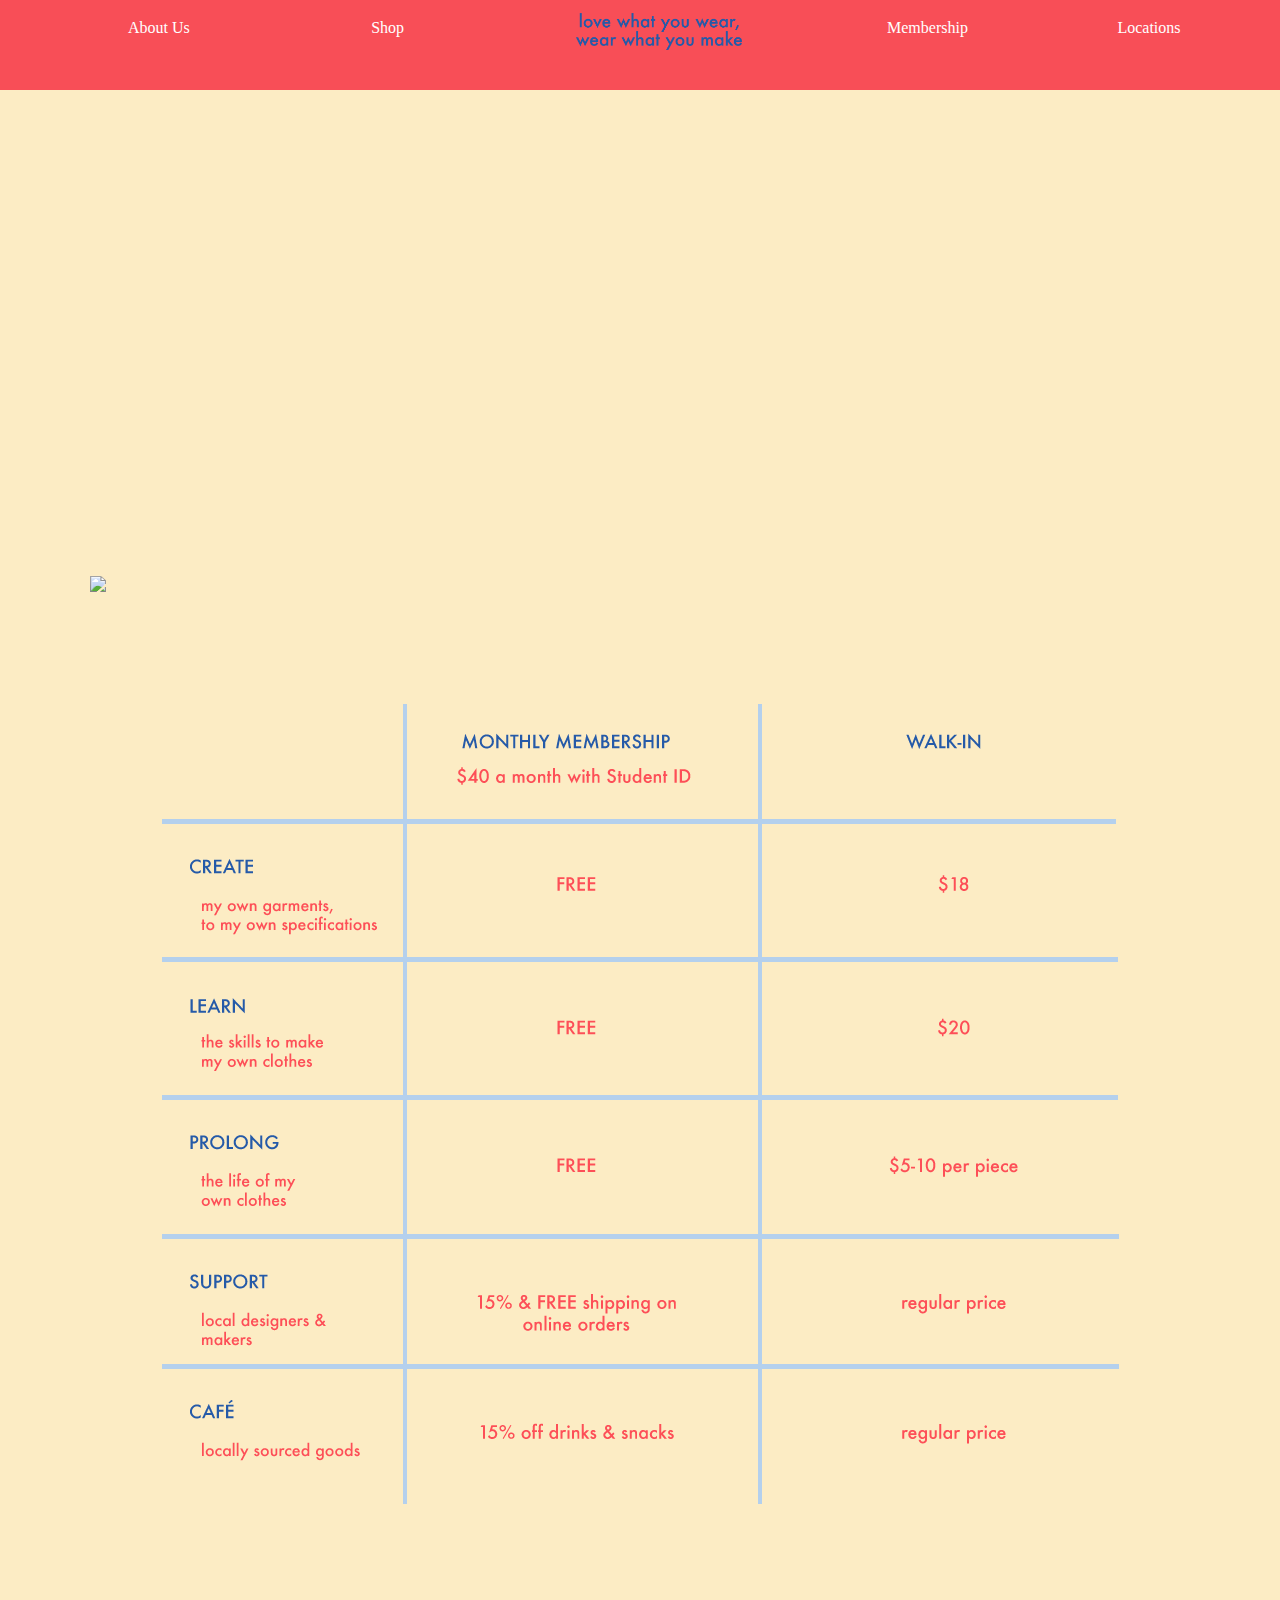
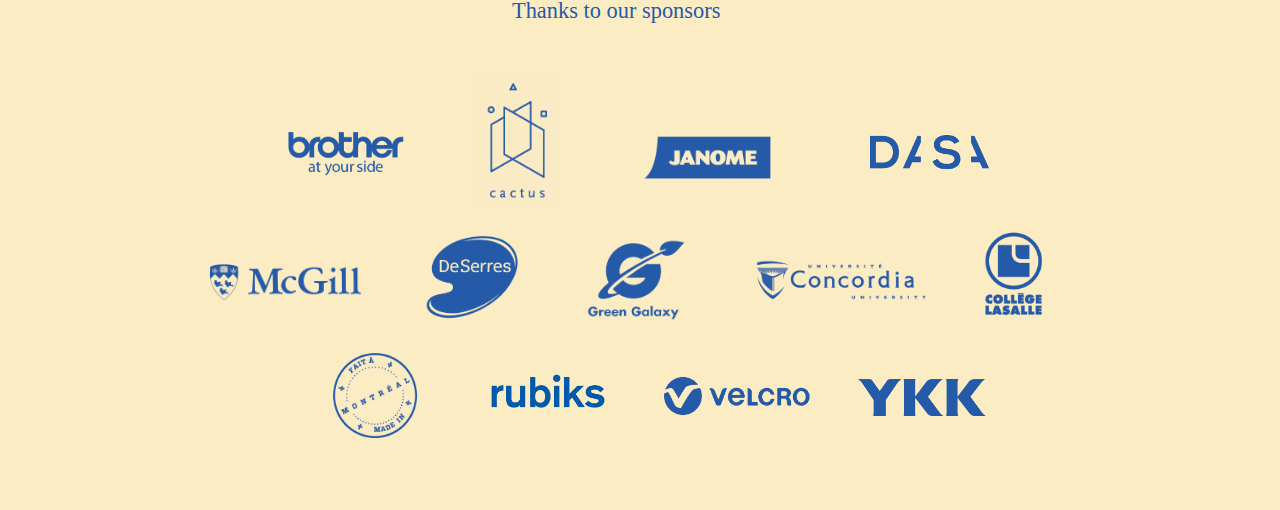
==== patterns.html @ 3ca2102f "new stuff" ====
<!-- ************************************************************************
Daniel Munoz
MACONDO

************************************************************************ -->

<!DOCTYPE html>

<html lang="en">

<head class="no-skrollr">
  <meta http-equiv="content-type" content="text/html; charset=utf-8">

  <title>Too Soh</title>

  <!-- **************************- LINKS -**********************************-->

  <link rel="stylesheet" type="text/css" href="css/style.css" />

  <!-- jQuery  -->
  <script src="https://ajax.googleapis.com/ajax/libs/jquery/3.1.1/jquery.min.js"></script>

  <!-- jQuery UI -->
  <link rel="stylesheet" href="https://ajax.googleapis.com/ajax/libs/jqueryui/1.12.1/themes/smoothness/jquery-ui.css">
  <script src="https://ajax.googleapis.com/ajax/libs/jqueryui/1.12.1/jquery-ui.min.js"></script>

  <!-- My Javascript  -->
  <script src="js/script.js" content="text/javascript"></script>

  <!-- ScrollMagic  -->
  <script src="https://cdnjs.cloudflare.com/ajax/libs/gsap/1.19.0/TweenMax.min.js"></script>
  <script src="js/ScrollMagic.min.js"></script>
  <script type="text/javascript" src="dist/skrollr.min.js"></script>

  <!-- Animation Plug-in  -->
  <script src="js/plugins/animation.gsap.min.js"></script>

</head>


  <!-- **************************- BODY -**********************************-->

<body>
  <div id="header" data-200="opacity:0.0;" data-400="opacity:1;">
    <a href="index.html"><p id="about">About Us</p></a>
    <a href="shop.html"><p id="shop">Shop</p></a>
        <img id="sentence" src="../images/sentence.png">
    <a href="patterns.html"><p id="patterns">Membership</p></a>
    <a href="locations.html"><p id="locations">Locations</p></a>
  </div>

  <div id="container">
      <div id="skrollr-body">

  <img id="logo" data-0="margin-top: -39%; " data-400=" margin-top: -60%;" src="images/logo_red.png"> </img>

    <img id="grid" data-0="opacity:0.9;" data-100="opacity:0;" src="images/grid.png">

    <img id="member" src="../images/membership.png">

    <div id="logos2">
    <h1 id="h1n1">Thanks to our sponsors</h1>
    <img id="logo1" src="images/logos/brother.png">
    <img id="logo2" src="images/logos/cactus.png">
    <img id="logo3" src="images/logos/concordia.png">
    <img id="logo4" src="images/logos/dasa.png">
    <img id="logo5" src="images/logos/deserres.png">
    <img id="logo6" src="images/logos/e.png">
    <img id="logo7" src="images/logos/janome.png">
    <img id="logo8" src="images/logos/lasalle.png">
    <img id="logo9" src="images/logos/mcgill.png">
    <img id="logo10" src="images/logos/montreal.png">
    <img id="logo11" src="images/logos/rubiks.png">
    <img id="logo12" src="images/logos/velcro.png">
    <img id="logo13" src="images/logos/ykk.png">

    </div>

      </div>
      </div>

</body>


  	<script type="text/javascript">
  	skrollr.init({
  		render: function(data) {
  			//Loop
  			data.curTop === data.maxTop
  		}
  	});
  	</script>


</html>
---- css/style.css ----
/*
Daniel Munoz
*/

@font-face {
    font-family: cinzel;
    src: url(../fonts/Cinzel-Regular.ttf);
}

@font-face {
    font-family: montserrat;
    src: url(../fonts/Montserrat-Thin.ttf);
}

@font-face {
    font-family: montserratRegular;
    src: url(../fonts/Montserrat-Regular.ttf);
}

body {
  background-color: #fcecc4;
  margin: 0;
  padding: 0;
}

/* ------------------ Header ------------------- */

#header{
  position: fixed;
  background-color: #f84e57;
  background-size: 50%;
  width: 100%;
  height: 10%;
  z-index: 7;
  margin-top: -45%;
}


#about{
font-family: montserratRegular;
position:absolute;
margin-left:10%;
font-size: 1em;
margin-top: 1.5%;
color: white;
width: 20%;
-webkit-transition: 0.3s; /* Safari */
  transition: 1s;
}

#about:hover {
font-weight: bolder;
color: blue;
}

#shop{
  font-family: montserratRegular;
  position:absolute;
  margin-left:29%;
  font-size: 1em;
  margin-top: 1.5%;
  color: white;
  width: 20%;
  -webkit-transition: 0.3s; /* Safari */
    transition: 1s;
}

#shop:hover {
  font-weight: bolder;
  color: blue;
}

#sentence{
  position:absolute;
  margin-left:45%;
  margin-top: 1%;
  width: 13%;
}

#make{
  font-family: montserratRegular;
  position:absolute;
  margin-left:42.3%;
  font-size: 1em;
  margin-top: 1.5%;
  color: white;
  width: 20%;
  -webkit-transition: 0.3s; /* Safari */
    transition: 1s;
}

#make:hover {
  font-weight: bolder;
  color: blue;
}

#patterns{
  font-family: montserratRegular;
  position:absolute;
  margin-left:69.3%;
  font-size: 1em;
  margin-top: 1.5%;
  color: white;
  width: 20%;
  -webkit-transition: 0.3s; /* Safari */
    transition: 1s;
}

#patterns:hover {
  font-weight: bolder;
  color: blue;
}

#locations{
  font-family: montserratRegular;
  position:absolute;
  margin-left:87.3%;
  font-size: 1em;
  margin-top: 1.5%;
  color: white;
  width: 20%;
  -webkit-transition: 0.3s; /* Safari */
    transition: 1s;
}

#locations:hover {
  font-weight: bolder;
  color: blue;
}

h1{
  position: absolute;
  font-family:montserratRegular;
   font-weight: 100;
  color: #255aa8;
  z-index: 6;
}

#h1n1{

 font-size: 1.4em;
  position: absolute;
  margin-top: -40%;
    width: 40%;
  margin-left: 40%;
  color: #255aa8;
}

h2{
  position: static;
  font-family:montserratRegular;
   font-weight: 100;
  font-size: 0.8em;
  color: white;
  text-align: center;
  padding-top: 35%;
}

#container{
  margin-top: 45%;
  width: 100%;
  height: 100%;
  overflow-x: hidden;
  overflow-y: scroll;
  z-index: 1;
}


/* ------------------ Contents ------------------- */

#logo{
  position: absolute;
  margin-left: 7%;
  width: 90%;
  z-index: 6;
}

#grid{
    position: absolute;
    z-index: 1;
    margin-top: -45%;
    max-width: 100%;
}

#video{
  background-color: #fce8bf;
  position:absolute;
  margin-top: 5%;
  width: 100%;
  height: 87.4%;
  z-index: 3;
  margin-left:-42;
}

#information{
  position: static;
  background-color: #345c9b;
  height:400px;
}

#information #para_1{
  position:static;
  font-family:montserratRegular;
  font-size: 1.5em;
  color:white;
  padding-top: 3%;
  padding-left: 2%;
}


#logo_red{
  position: static;
  margin-top: 8%;
  margin-left: 13%;
  max-width: 100%;
  max-height:100% ;
}

#video2{
  background-image: url("../images/map.jpg");
  position:absolute;
  width: 100%;
  height: 87.4%;
  z-index: 3;
  margin-top: 5%;
}

#video4{
  background-color: white;
  position:absolute;
  margin-top: 5%;
  width: 100%;
  height: 87.4%;
  z-index: 3;
  margin-left:-42;
}

#girl{
  max-width: 35%;
  position: absolute;
  margin-left: 10%;
    margin-top: 5%;
    z-index: 6;
}

#video_1{
  position: absolute;
  margin-left: 14.9%;
    margin-top: 5.5%;
    z-index: 5;
}

#member{
  position:static;
  margin-top: 10%;
  margin-left: 10%;
  padding-bottom: 12%;
}

/* ------------------ Logos ------------------- */

#logos{
  margin-top: 7%;
position: static;

}

#logos2{
  margin-top: 35%;
position: static;

}

#logo1{
  position: absolute;
  margin-left: 22%;
  max-width: 10%;
    margin-top: -30%;
    z-index: 5;
}

#logo2{
  position: absolute;
  margin-left: 37%;
  max-width: 7%;
    margin-top: -34%;
    z-index: 5;
}

#logo3{
  position: absolute;
  margin-left: 58.9%;
  max-width: 14%;
    margin-top: -20%;
    z-index: 5;
}

#logo4{
  position: absolute;
  margin-left: 68%;
  max-width: 9.3%;
    margin-top: -29.3%;
    z-index: 5;
}

#logo5{
  position: absolute;
  margin-left: 32.4%;
  max-width: 9%;
    margin-top: -22.3%;
    z-index: 5;
}

#logo6{
  position: absolute;
  margin-left: 45.6%;
  max-width: 8%;
    margin-top: -21.3%;
    z-index: 5;
}

#logo7{
  position: absolute;
  margin-left: 50.3%;
  max-width: 9.9%;
    margin-top: -30%;
    z-index: 5;
}

#logo8{
  position: absolute;
  margin-left: 76.3%;
  max-width: 5.7%;
    margin-top: -22.2%;
    z-index: 5;
}

#logo9{
  position: absolute;
  margin-left: 16.3%;
  max-width: 12%;
    margin-top: -19.2%;
    z-index: 5;
}

#logo10{
  position: absolute;
  margin-left: 26%;
  max-width: 6.6%;
    margin-top: -12.2%;
    z-index: 5;
}

#logo11{
  position: absolute;
  margin-left: 38%;
  max-width: 9.6%;
    margin-top: -10.6%;
    z-index: 5;
}

#logo12{
  position: absolute;
  margin-left: 51%;
  max-width: 13.6%;
    margin-top: -11.2%;
    z-index: 5;
}

#logo13{
  position: absolute;
  margin-left: 67%;
  max-width: 10%;
    margin-top: -10.2%;
    z-index: 5;
}


/* ------------------ shop ------------------- */

#promo1{
  position: absolute;
  z-index: 1;
  margin-top: 10%;
  max-width: 40%;
}

#p1{
  font-family: montserratRegular;
  color: blue;
  position: absolute;
  z-index: 1;
  max-width: 40%;
  margin-top: 21%;
  margin-left:3%;
}

#pricer1{
  position: absolute;
  z-index: 1;
  margin-top: 14%;
  max-width: 16%;
}

#promo2{
  position: absolute;
  z-index: 1;
  margin-top: 70%;
  max-width: 33%;
}

#p2{
  font-family: montserratRegular;
  color: blue;
  position: absolute;
  z-index: 1;
  max-width: 30%;
  margin-top: 84%;
  margin-left:53%;
}

#pricer2{
  position: absolute;
  z-index: 1;
  margin-top: 74%;
  max-width: 16%;
}

#promo3{
  position: absolute;
  z-index: 1;
  margin-top: 120%;
  max-width: 33%;
}

#p3{
  font-family: montserratRegular;
  color: blue;
  position: absolute;
  z-index: 1;
  max-width: 30%;
  margin-top: 154%;
  margin-left:33%;
}

#pricer3{
  position: absolute;
  z-index: 1;
  margin-top: 124%;
  max-width: 16%;
}

.make{
  font-family: montserratRegular;
  display: block;
  color: blue;
  position: relative;
  z-index: 2;
  margin-top: 5.9%;
  max-width: 37%;
  margin-left:9%;
  font-size: 13px;
}

#chica{
  max-width: 55%;
  z-index: 1;
}



/* ------------------ Scrolling JQuery Plugg-in ------------------- */

.skrollable {
	position:fixed;
	z-index:100;
}
.skrollable .skrollable {
	position:absolute;
}
.skrollable .skrollable .skrollable {
	position:static;
}
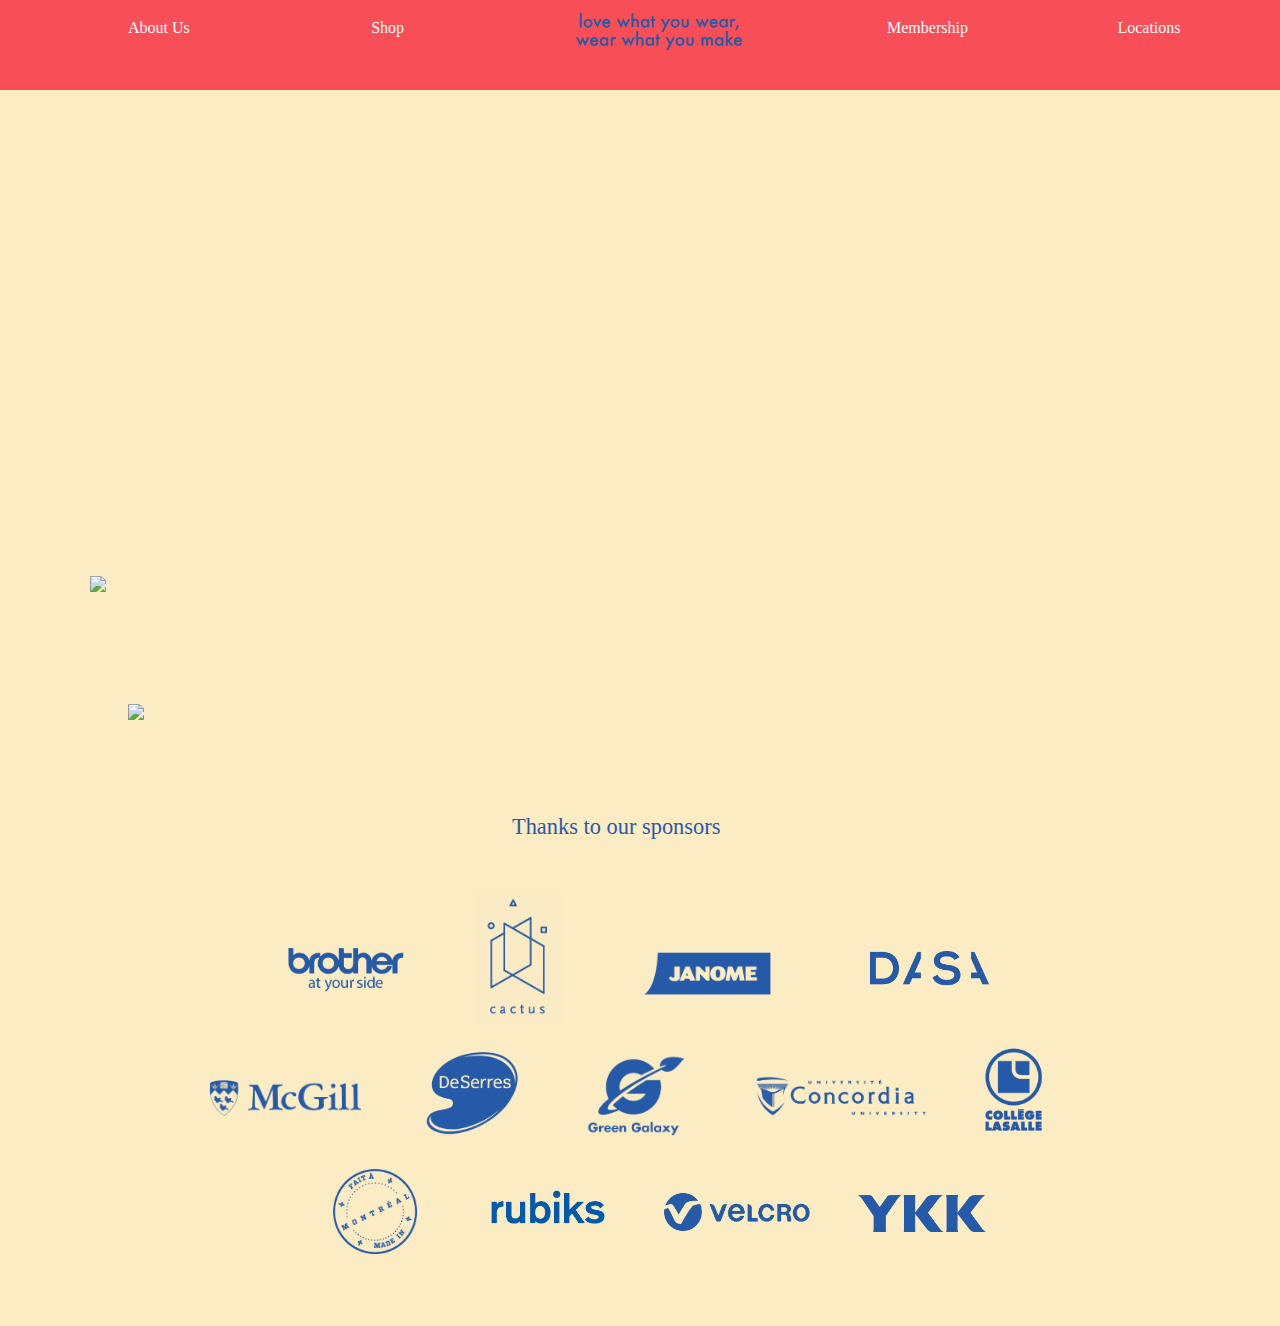
==== commit d3432519: "404" ====
--- a/patterns.html
+++ b/patterns.html
@@ -56,7 +56,7 @@
 
     <img id="grid" data-0="opacity:0.9;" data-100="opacity:0;" src="images/grid.png">
 
-    <img id="member" src="../images/membership.png">
+    <img id="member" src="../images/membership.jpg">
 
     <div id="logos2">
     <h1 id="h1n1">Thanks to our sponsors</h1>
--- a/css/style.css
+++ b/css/style.css
@@ -208,6 +208,12 @@
   padding-left: 2%;
 }
 
+#square{
+  position: absoulte;
+  max-width: 100%;
+  margin-left: 2%;
+}
+
 
 #logo_red{
   position: static;
